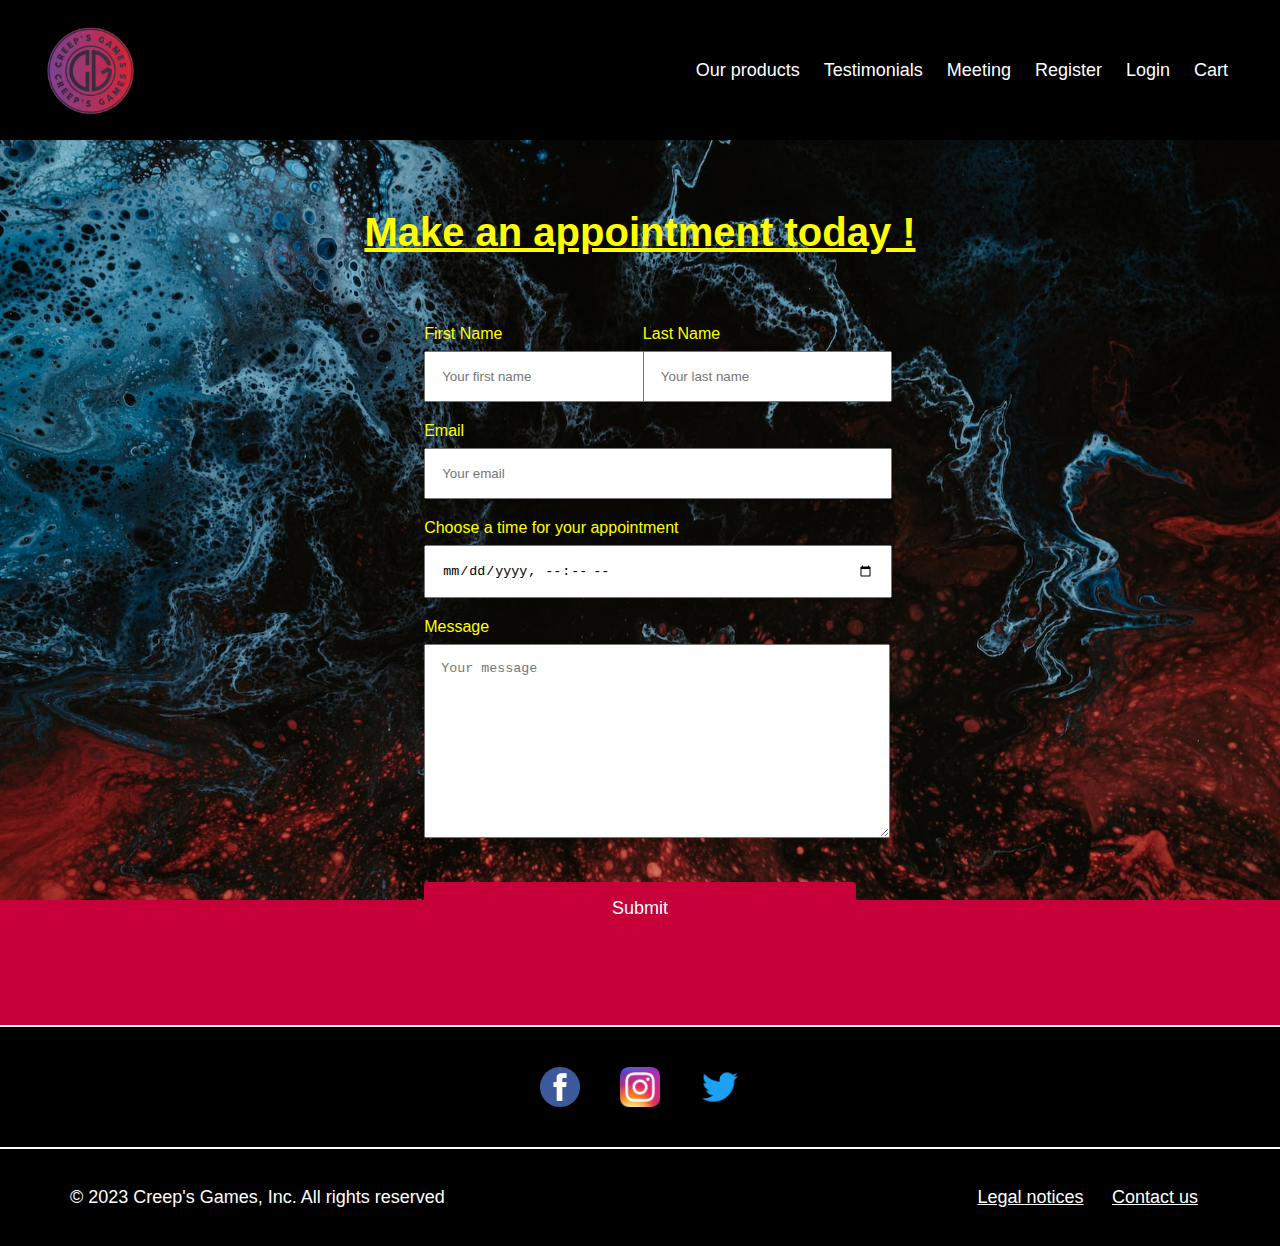
==== meeting.html @ 28fe63e4 "first commit" ====
<!DOCTYPE html>
<html lang="fr">
  <head>
    <meta charset="UTF-8" />
    <title>Meeting - Creep's Games</title>
    <link rel="stylesheet" href="styles/meeting.css" />
  </head>
  <body>
    <header>
      <div class="header__logo">
        <a href="index.html">
          <img src="images/logo.png" alt="logo" />
        </a>
      </div>
      <nav class="header__nav">
        <a href="products.html">Our products</a>
        <a href="testimonials.html">Testimonials</a>
        <a href="meeting.html">Meeting</a>
        <a href="register.html">Register</a>
        <a href="login.html">Login</a>
        <a href="cart.html">Cart</a>
      </nav>
    </header>
    <main>
      <section class="section__meeting">
        <div class="section__meeting__text">
          <h1>Make an appointment today !</h1>
        </div>
      </section>
      <section class="section__meeting__form">
        <form action="meeting.html" method="post">
          <div class="form__row">
            <div class="form__division">
              <label for="firstName">First Name</label>
              <input
                type="text"
                id="first-name"
                name="firstName"
                placeholder="Your first name"
              />
            </div>
            <div class="form__division">
              <label for="LastName">Last Name</label>
              <input
                type="text"
                id="last-name"
                name="LastName"
                placeholder="Your last name"
              />
            </div>
          </div>

          <div class="form__division">
            <label for="email">Email</label>
            <input
              type="email"
              id="email"
              name="email"
              placeholder="Your email"
            />
          </div>
          <div class="form__division">
            <label for="meeting-time">Choose a time for your appointment</label>
            <input
              type="datetime-local"
              id="meeting-time"
              name="meeting-time"
            />
          </div>
          <div class="form__division">
            <label for="message">Message</label>
            <textarea
              id="message"
              name="message"
              placeholder="Your message"
            ></textarea>
          </div>

          <button type="submit">Submit</button>
        </form>
      </section>
    </main>
    <footer>
      <div class="footer__social">
        <a href="https://www.facebook.com/creepsgames/"
          ><img src="images/facebook.png" alt="facebook"
        /></a>
        <a href="https://www.instagram.com/creepsgames/"
          ><img src="images/instagram.png" alt="instagram"
        /></a>
        <a href="https://twitter.com/creepsgames"
          ><img src="images/twitter.png" alt="twitter"
        /></a>
      </div>

      <div class="footer__bottom">
        <div class="footer__copyright">
          <p>© 2023 Creep's Games, Inc. All rights reserved</p>
        </div>
        <div class="footer__nav">
          <a href="">Legal notices</a>
          <a href="">Contact us</a>
        </div>
      </div>
    </footer>
  </body>
</html>
---- styles/meeting.css ----
html,
body {
  height: 100%;
  margin: 0;
  padding: 0;
  font-family: 'Roboto', sans-serif;
}

body {
  background-color: #c70039;
  color: yellow;
  background-image: url('../images/background.jpg');
  background-repeat: no-repeat;
  background-attachment: fixed;
  background-position: center;
  background-size: cover;
}

header {
  overflow: hidden;
  background-color: black;
  padding-top: 20px;
  padding-bottom: 20px;
  padding-left: 40px;
  padding-right: 40px;
  display: flex;
  justify-content: space-between;
}

header .header__nav {
  display: flex;
  align-items: center;
}

header .header__nav a {
  color: white;

  text-align: center;
  padding: 12px;
  text-decoration: none;
  font-size: 18px;
  border-radius: 4px;
}

header .header__logo {
  width: 100px;
  height: 100px;
}

header .header__logo a img {
  width: 100%;
  height: 100%;
  object-fit: cover;
}

header .header__nav a:hover {
  background-color: white;
  color: black;
}

main {
  max-width: 1136px;
  width: 100%;

  margin-left: auto;
  margin-right: auto;
}
.section__meeting .section__meeting__text {
  text-align: center;
  margin-top: 70px;
  margin-bottom: 70px;
}

.section__meeting .section__meeting__text h1 {
  font-size: 40px;
  text-decoration: underline;
}

.section__meeting__form form {
  max-width: 38%;

  margin-left: auto;
  margin-right: auto;
}

.section__meeting__form .form__row {
  display: flex;
  justify-content: space-between;
}

.section__meeting__form .form__division {
  margin-bottom: 20px;
}

.section__meeting__form label {
  display: block;
  margin-bottom: 8px;
}

.section__meeting__form input,
.section__meeting__form textarea {
  width: 100%;
  padding: 16px;
}

.section__meeting__form textarea {
  min-height: 160px;
  resize: vertical;
}

.section__meeting__form button {
  width: 100%;
  padding: 16px;
  margin-top: 20px;
  background-color: #c70039;
  color: white;
  border: none;
  border-radius: 4px;
  font-size: 18px;
  cursor: pointer;
}

footer {
  margin-top: 90px;
  background-color: black;
  border-top: 2px solid white;
}

footer .footer__social {
  display: flex;
  padding-top: 40px;
  padding-bottom: 40px;
  justify-content: center;
  align-items: center;
}

footer .footer__social a {
  width: 40px;
  height: 40px;
  margin-left: 20px;
  margin-right: 20px;
}

footer .footer__social a img {
  width: 100%;
  height: 100%;
  object-fit: cover;
}

footer hr {
  height: 0px;
  border: 0.1px solid white;
}

footer .footer__bottom {
  border-top: 2px solid white;

  display: flex;
  padding-top: 20px;
  padding-left: 70px;
  padding-bottom: 20px;
  padding-right: 70px;
  justify-content: space-between;
  align-items: center;
}

footer .footer__bottom .footer__nav a {
  color: white;
  text-align: center;
  padding: 12px;
  font-size: 18px;
}

footer .footer__bottom .footer__copyright p {
  color: white;
  text-align: center;
  font-size: 18px;
}
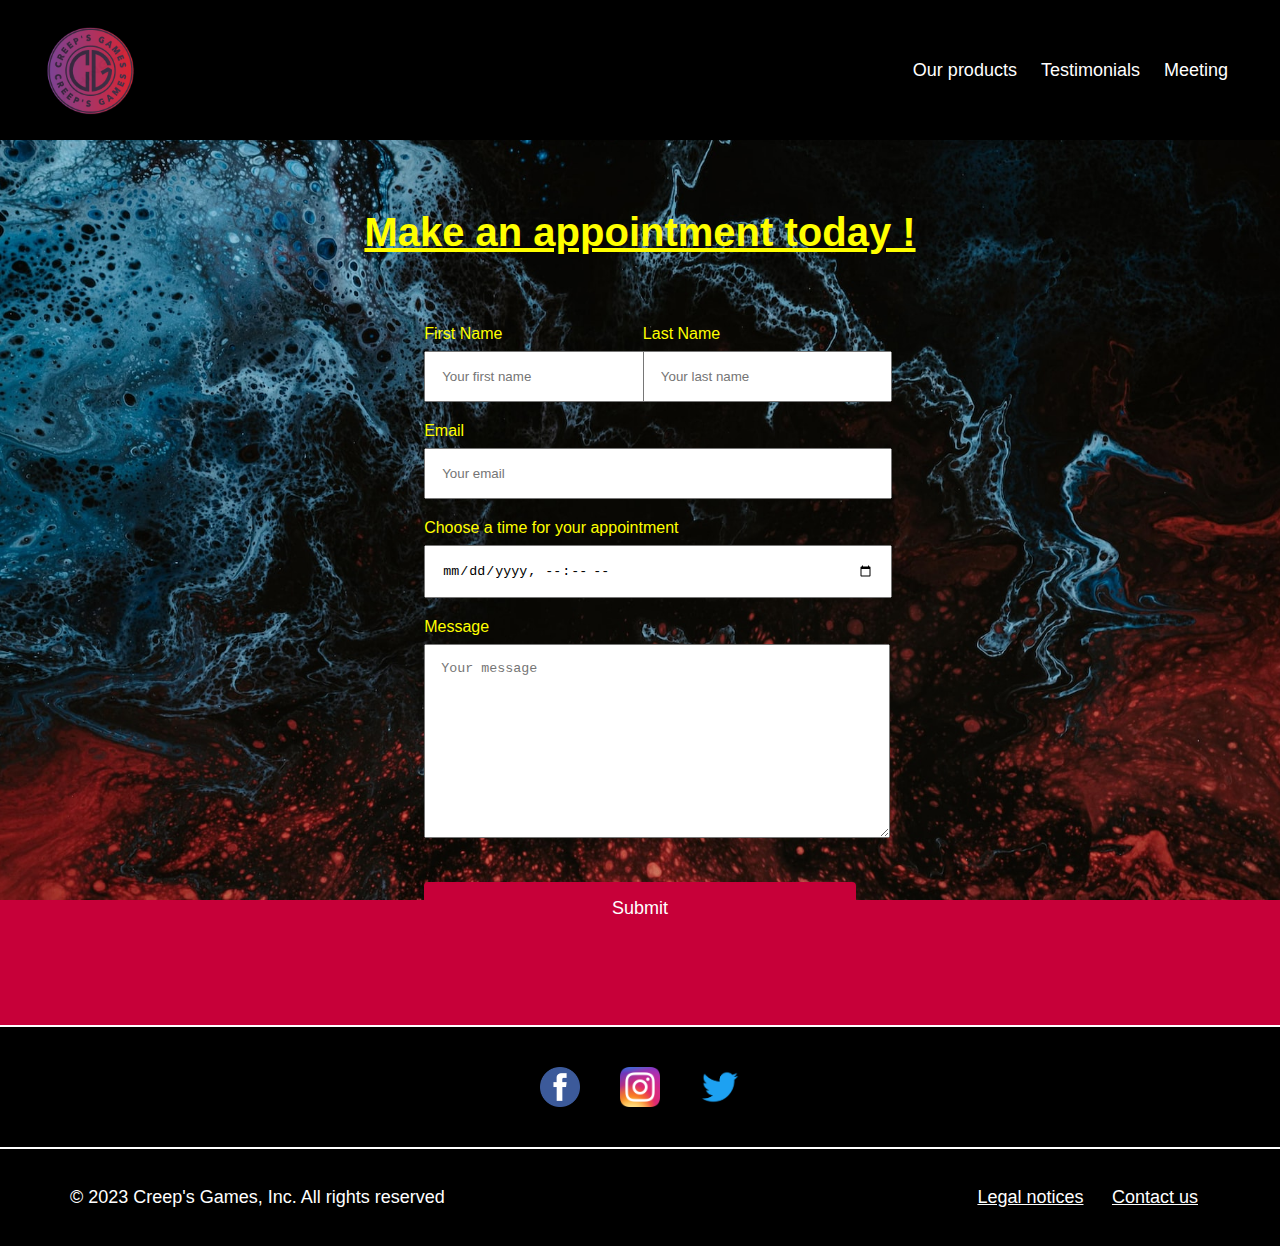
==== commit 17b0a8c2: "add responsive" ====
--- a/meeting.html
+++ b/meeting.html
@@ -4,6 +4,7 @@
     <meta charset="UTF-8" />
     <title>Meeting - Creep's Games</title>
     <link rel="stylesheet" href="styles/meeting.css" />
+    <meta name="viewport" content="width=device-width, initial-scale=1" />
   </head>
   <body>
     <header>
@@ -16,9 +17,6 @@
         <a href="products.html">Our products</a>
         <a href="testimonials.html">Testimonials</a>
         <a href="meeting.html">Meeting</a>
-        <a href="register.html">Register</a>
-        <a href="login.html">Login</a>
-        <a href="cart.html">Cart</a>
       </nav>
     </header>
     <main>
--- a/styles/meeting.css
+++ b/styles/meeting.css
@@ -3,17 +3,18 @@
   height: 100%;
   margin: 0;
   padding: 0;
-  font-family: 'Roboto', sans-serif;
+  font-family: "Roboto", sans-serif;
 }
 
 body {
   background-color: #c70039;
   color: yellow;
-  background-image: url('../images/background.jpg');
+  background-image: url("../images/background.jpg");
   background-repeat: no-repeat;
   background-attachment: fixed;
   background-position: center;
   background-size: cover;
+  max-width: 100%;
 }
 
 header {
@@ -26,12 +27,23 @@
   display: flex;
   justify-content: space-between;
 }
+@media (max-width: 768px) {
+  header {
+    flex-direction: column;
+    align-items: center;
+  }
+}
+
 
 header .header__nav {
   display: flex;
   align-items: center;
 }
-
+@media (max-width: 768px) {
+  header .header__nav {
+    flex-direction: column;
+  }
+}
 header .header__nav a {
   color: white;
 
@@ -64,6 +76,8 @@
 
   margin-left: auto;
   margin-right: auto;
+  padding: 0 12px;
+
 }
 .section__meeting .section__meeting__text {
   text-align: center;
@@ -86,6 +100,14 @@
 .section__meeting__form .form__row {
   display: flex;
   justify-content: space-between;
+}
+
+@media (max-width: 768px) {
+  .section__meeting__form .form__row {
+    flex-direction: column;
+    gap: 20px;
+  }
+  
 }
 
 .section__meeting__form .form__division {
